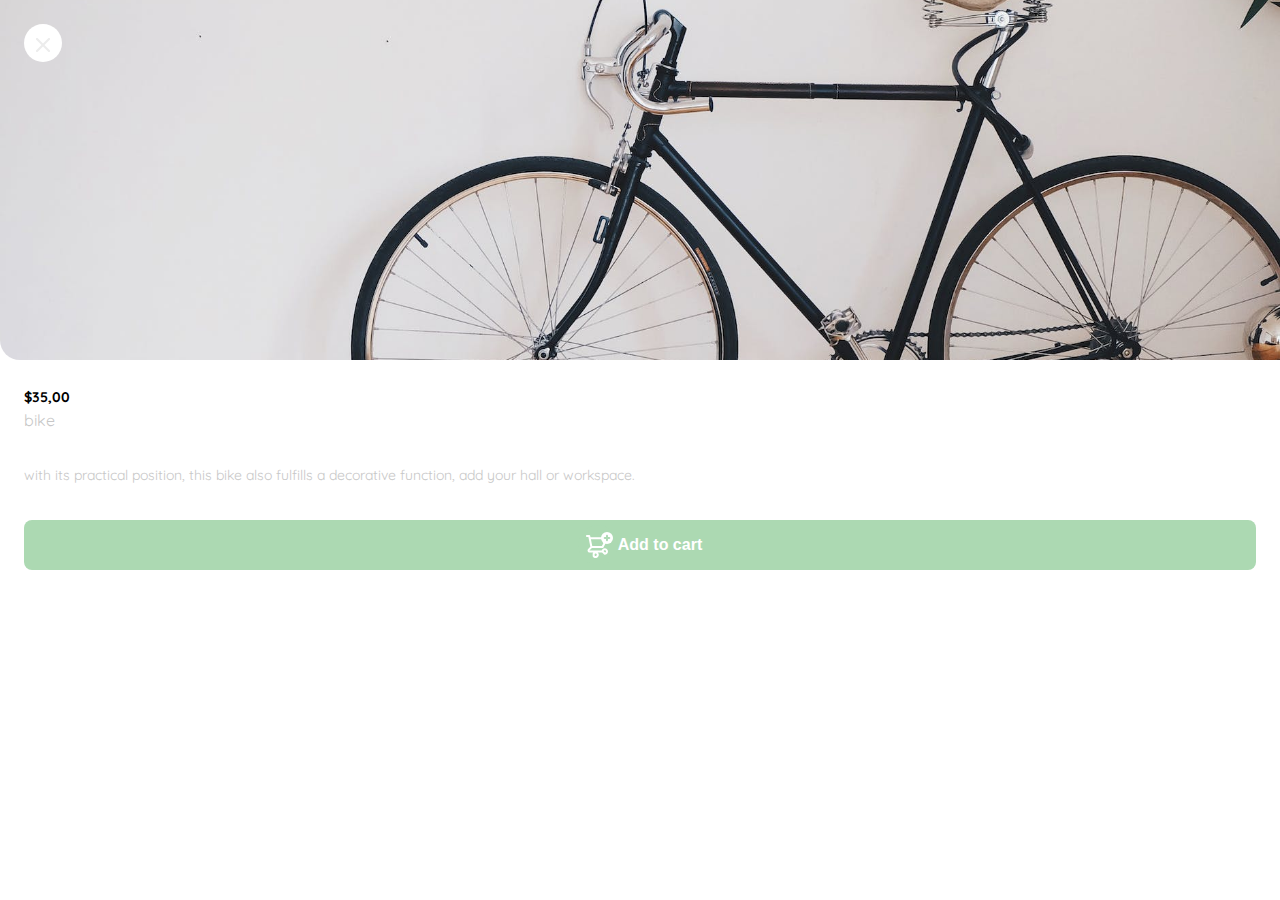
==== detalleDelProducto.html @ 3937b724 "Al parecer no se trackearon los archivos en el ultimo commit, ya deberia de estar arregleda, ademas " ====
<!DOCTYPE html>
<html lang="en">
    <head>
        <meta charset="UTF-8">
        <meta http-equiv="X-UA-Compatible" content="IE=edge">
        <meta name="viewport" content="width=device-width, initial-scale=1.0">
        <link rel="preconnect" href="https://fonts.googleapis.com">
            <link rel="preconnect" href="https://fonts.gstatic.com" crossorigin>
            <link href="https://fonts.googleapis.com/css2?family=Bebas+Neue&family=Quicksand:wght@300;500;700&display=swap" rel="stylesheet">
        <title>Document</title>
        <style>
            :root{
                --white: #FFFFFF;
                --black: #000000;
                --very-light-pink: #C7C7C7;
                --text-input-field: #F7F7F7;
                --hospital-green: #ACD9B2;
                --sm: 14px;
                --md: 16px;
                --lg: 18px;
            }
            body{
                font-family: 'QuickSand', sans-serif;
                margin: 0;
                padding: 0;
            }
            .primary-button {
                background: var(--hospital-green);
                border-radius: 8px;
                border: none;
                color: var(--white);
                cursor: pointer;
                font-size: var(--md);
                font-weight: bold;
                width: 100%;
                height: 50px;
            }
            .add-to-cart {
                display: flex;
                align-items: center;
                justify-content: center;
            }
            .product-detail{
                width: 100%;
                padding-bottom: 24px;
                position: absolute;
                right: 0;
            }
            .product-detail-close{
                background: var(--white);
                width: 14px;
                height: 14px;
                position: absolute;
                top: 24px;
                left: 24px;
                z-index: 2;
                padding: 12px;
                border-radius: 50%;
            }
            .product-detail > img:nth-child(2){
              width: 100%;
              height: 360px;
              object-fit: cover;
              border-radius: 0 0 0 20px;
            }
            .product-detail-close img:hover{
                cursor: pointer;
            }
            .product-info{
                margin: 24px 24px 0 24px;
            }
            .product-info p:nth-child(1){
                font-weight: bold;
                font-size: var(--sm);
                margin-top: 0;
                margin-bottom: 4px;
                
            }
            .product-info p:nth-child(2){
                color: var(--very-light-pink);
                font-size: var(--md);
                margin-top: 0;
                margin-bottom: 36px;
            }
            .product-info p:nth-child(3){
                color: var(--very-light-pink);
                font-size: var(--sm);
                margin-top: 0;
                margin-bottom: 36px;
            }
            @media(max-width:640px){
                .product-detail{
                    width: 100%;
                }
            }
        </style>
    </head>
    <body>
        <aside class="product-detail">
            <div class="product-detail-close">
                <img src="./imagenes/logos/icon_close.png" alt="close">
            </div>
            
            <img src="./imagenes/bicy.jpeg" alt="producto">
            <div class="product-info">
                <p>$35,00</p>
                <p>bike</p>
                <p>with its practical position, this bike also fulfills a decorative function, add your hall or workspace.</p>
                <button class="primary-button add-to-cart">
                    <img src="./imagenes/icons/bt_add_to_cart.svg" alt="add to cart">
                    Add to cart
                </button>
            </div>
        </aside>
    </body>
</html>
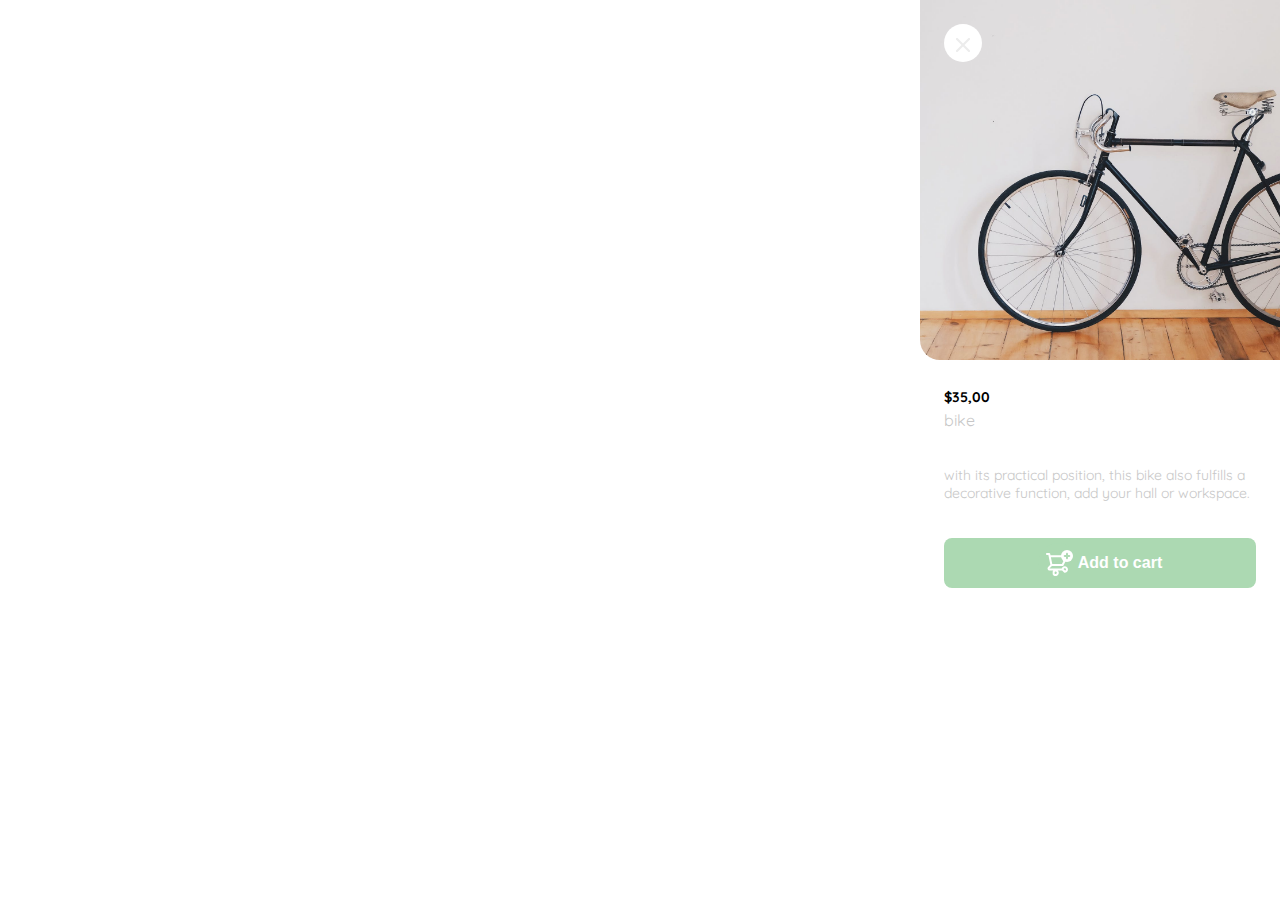
==== commit 4278e95f: "Muchos cambios, se agrego 'Detalles del producto en un aside, se solucionaron conflictos de css y ht" ====
--- a/detalleDelProducto.html
+++ b/detalleDelProducto.html
@@ -41,7 +41,7 @@
                 justify-content: center;
             }
             .product-detail{
-                width: 100%;
+                width: 360px;
                 padding-bottom: 24px;
                 position: absolute;
                 right: 0;
